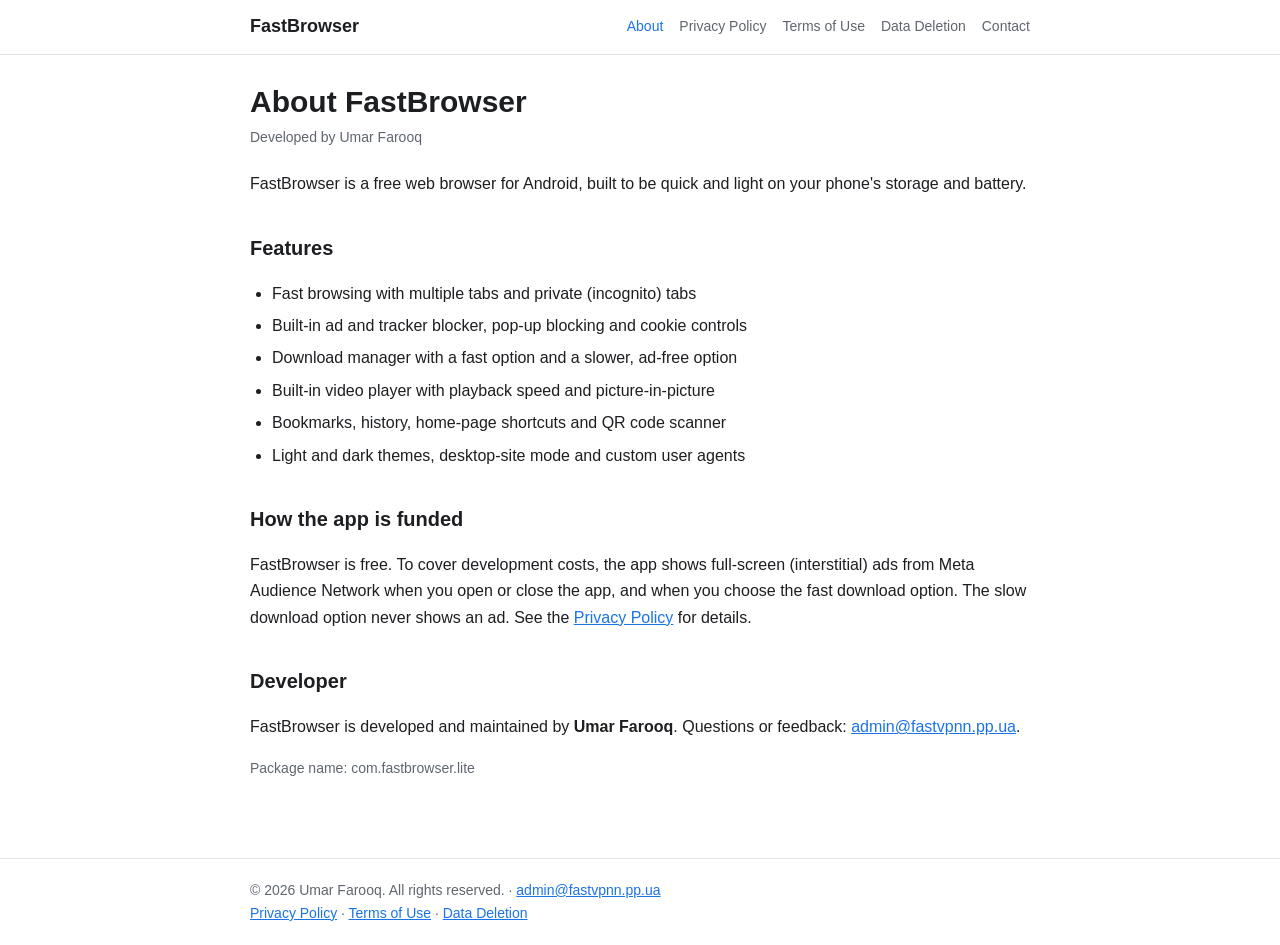
==== about.html @ 7ff5772b "Add files via upload" ====
<!DOCTYPE html>
<html lang="en"><head>
<meta charset="utf-8">
<meta name="viewport" content="width=device-width, initial-scale=1">
<title>About – FastBrowser</title>
<meta name="description" content="About the FastBrowser Android app and its developer.">
<link rel="stylesheet" href="style.css">
</head><body>
<header><div class="bar"><a class="brand" href="index.html">FastBrowser</a><nav><a href="about.html" class=on>About</a><a href="privacy-policy.html">Privacy Policy</a><a href="terms.html">Terms of Use</a><a href="data-deletion.html">Data Deletion</a><a href="contact.html">Contact</a></nav></div></header>
<main>
<h1>About FastBrowser</h1><p class="meta">Developed by Umar Farooq</p>
<p>FastBrowser is a free web browser for Android, built to be quick and light on your phone's storage and battery.</p>
<h2>Features</h2>
<ul>
<li>Fast browsing with multiple tabs and private (incognito) tabs</li>
<li>Built-in ad and tracker blocker, pop-up blocking and cookie controls</li>
<li>Download manager with a fast option and a slower, ad-free option</li>
<li>Built-in video player with playback speed and picture-in-picture</li>
<li>Bookmarks, history, home-page shortcuts and QR code scanner</li>
<li>Light and dark themes, desktop-site mode and custom user agents</li>
</ul>
<h2>How the app is funded</h2>
<p>FastBrowser is free. To cover development costs, the app shows full-screen (interstitial) ads from Meta Audience Network when you open or close the app, and when you choose the fast download option. The slow download option never shows an ad. See the <a href="privacy-policy.html">Privacy Policy</a> for details.</p>
<h2>Developer</h2>
<p>FastBrowser is developed and maintained by <b>Umar Farooq</b>. Questions or feedback: <a href="mailto:admin@fastvpnn.pp.ua">admin@fastvpnn.pp.ua</a>.</p>
<p class="meta">Package name: com.fastbrowser.lite</p>
</main>
<footer><div>&copy; 2026 Umar Farooq. All rights reserved. &middot; <a href="mailto:admin@fastvpnn.pp.ua">admin@fastvpnn.pp.ua</a><br>
<a href="privacy-policy.html">Privacy Policy</a> &middot; <a href="terms.html">Terms of Use</a> &middot; <a href="data-deletion.html">Data Deletion</a></div></footer>
</body></html>
---- style.css ----
:root{--bg:#ffffff;--fg:#1c1e21;--muted:#5f6670;--card:#f5f7fa;--line:#e3e7ec;--accent:#1a73e8}
@media (prefers-color-scheme:dark){:root{--bg:#121417;--fg:#e8eaed;--muted:#9aa3ad;--card:#1b1f24;--line:#2a2f36;--accent:#6aa9ff}}
*{box-sizing:border-box}html{-webkit-text-size-adjust:100%}
body{margin:0;background:var(--bg);color:var(--fg);font:16px/1.65 -apple-system,BlinkMacSystemFont,"Segoe UI",Roboto,Helvetica,Arial,sans-serif}
a{color:var(--accent)}
header{border-bottom:1px solid var(--line);background:var(--bg);position:sticky;top:0;z-index:5}
.bar{max-width:820px;margin:0 auto;padding:12px 20px;display:flex;flex-wrap:wrap;gap:8px 18px;align-items:center}
.brand{font-weight:700;font-size:18px;color:var(--fg);text-decoration:none;margin-right:auto}
nav a{color:var(--muted);text-decoration:none;font-size:14px}nav a:hover,nav a.on{color:var(--accent)}
nav{display:flex;flex-wrap:wrap;gap:6px 16px}
main{max-width:820px;margin:0 auto;padding:28px 20px 56px}
h1{font-size:30px;line-height:1.25;margin:0 0 6px}
h2{font-size:20px;margin:34px 0 8px}
.meta{color:var(--muted);font-size:14px;margin:0 0 22px}
.card{background:var(--card);border:1px solid var(--line);border-radius:12px;padding:16px 18px;margin:18px 0}
ul{padding-left:22px}li{margin:6px 0}
.hero{padding:18px 0 6px}.hero p{font-size:18px;color:var(--muted);max-width:620px}
.grid{display:grid;grid-template-columns:repeat(auto-fit,minmax(220px,1fr));gap:12px;margin:18px 0}
.grid a{display:block;background:var(--card);border:1px solid var(--line);border-radius:12px;padding:14px 16px;text-decoration:none;color:var(--fg)}
.grid a b{display:block;color:var(--accent);margin-bottom:2px}.grid a span{font-size:14px;color:var(--muted)}
footer{border-top:1px solid var(--line);color:var(--muted);font-size:14px}
footer div{max-width:820px;margin:0 auto;padding:20px}
table{border-collapse:collapse;width:100%;font-size:15px;display:block;overflow-x:auto}
th,td{border:1px solid var(--line);padding:8px 10px;text-align:left;vertical-align:top}th{background:var(--card)}
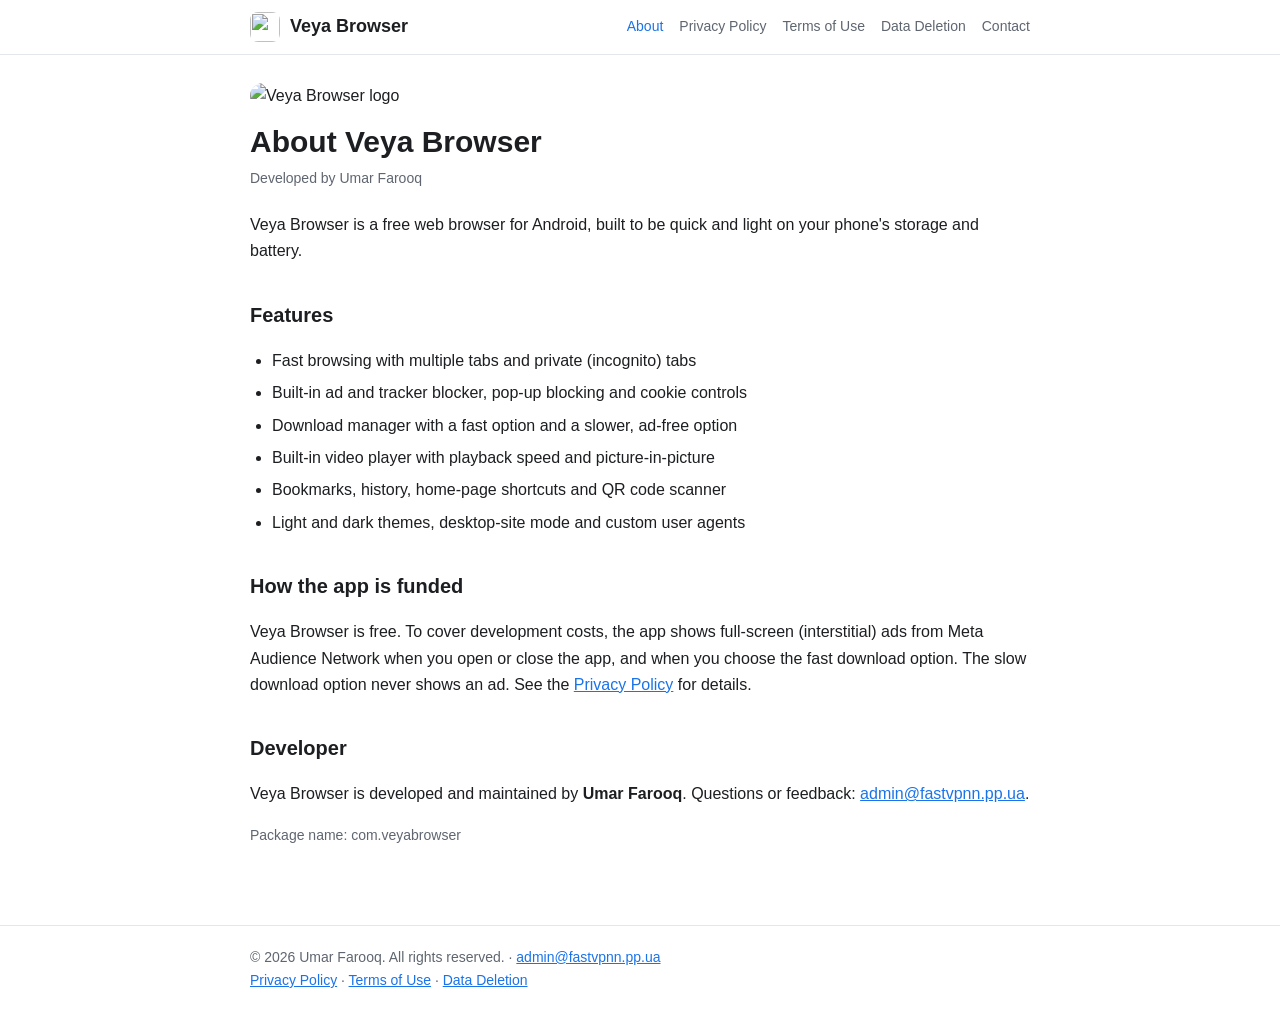
==== commit 726b2b70: "Add files via upload" ====
--- a/about.html
+++ b/about.html
@@ -2,14 +2,21 @@
 <html lang="en"><head>
 <meta charset="utf-8">
 <meta name="viewport" content="width=device-width, initial-scale=1">
-<title>About – FastBrowser</title>
-<meta name="description" content="About the FastBrowser Android app and its developer.">
+<title>About – Veya Browser</title>
+<meta name="description" content="About the Veya Browser Android app and its developer.">
+<link rel="icon" type="image/png" sizes="32x32" href="assets/favicon-32.png">
+<link rel="icon" href="assets/favicon.ico">
+<link rel="apple-touch-icon" href="assets/apple-touch-icon.png">
+<meta name="theme-color" content="#0a1a8c">
+<meta property="og:title" content="About – Veya Browser">
+<meta property="og:description" content="About the Veya Browser Android app and its developer.">
+<meta property="og:image" content="assets/logo.png">
 <link rel="stylesheet" href="style.css">
 </head><body>
-<header><div class="bar"><a class="brand" href="index.html">FastBrowser</a><nav><a href="about.html" class=on>About</a><a href="privacy-policy.html">Privacy Policy</a><a href="terms.html">Terms of Use</a><a href="data-deletion.html">Data Deletion</a><a href="contact.html">Contact</a></nav></div></header>
+<header><div class="bar"><a class="brand" href="index.html"><img src="assets/icon-192.png" alt="" width="30" height="30">Veya Browser</a><nav><a href="about.html" class=on>About</a><a href="privacy-policy.html">Privacy Policy</a><a href="terms.html">Terms of Use</a><a href="data-deletion.html">Data Deletion</a><a href="contact.html">Contact</a></nav></div></header>
 <main>
-<h1>About FastBrowser</h1><p class="meta">Developed by Umar Farooq</p>
-<p>FastBrowser is a free web browser for Android, built to be quick and light on your phone's storage and battery.</p>
+<img src="assets/logo.png" alt="Veya Browser logo" width="80" height="80" style="border-radius:18px"><h1 style="margin-top:14px">About Veya Browser</h1><p class="meta">Developed by Umar Farooq</p>
+<p>Veya Browser is a free web browser for Android, built to be quick and light on your phone's storage and battery.</p>
 <h2>Features</h2>
 <ul>
 <li>Fast browsing with multiple tabs and private (incognito) tabs</li>
@@ -20,10 +27,10 @@
 <li>Light and dark themes, desktop-site mode and custom user agents</li>
 </ul>
 <h2>How the app is funded</h2>
-<p>FastBrowser is free. To cover development costs, the app shows full-screen (interstitial) ads from Meta Audience Network when you open or close the app, and when you choose the fast download option. The slow download option never shows an ad. See the <a href="privacy-policy.html">Privacy Policy</a> for details.</p>
+<p>Veya Browser is free. To cover development costs, the app shows full-screen (interstitial) ads from Meta Audience Network when you open or close the app, and when you choose the fast download option. The slow download option never shows an ad. See the <a href="privacy-policy.html">Privacy Policy</a> for details.</p>
 <h2>Developer</h2>
-<p>FastBrowser is developed and maintained by <b>Umar Farooq</b>. Questions or feedback: <a href="mailto:admin@fastvpnn.pp.ua">admin@fastvpnn.pp.ua</a>.</p>
-<p class="meta">Package name: com.fastbrowser.lite</p>
+<p>Veya Browser is developed and maintained by <b>Umar Farooq</b>. Questions or feedback: <a href="mailto:admin@fastvpnn.pp.ua">admin@fastvpnn.pp.ua</a>.</p>
+<p class="meta">Package name: com.veyabrowser</p>
 </main>
 <footer><div>&copy; 2026 Umar Farooq. All rights reserved. &middot; <a href="mailto:admin@fastvpnn.pp.ua">admin@fastvpnn.pp.ua</a><br>
 <a href="privacy-policy.html">Privacy Policy</a> &middot; <a href="terms.html">Terms of Use</a> &middot; <a href="data-deletion.html">Data Deletion</a></div></footer>
--- a/style.css
+++ b/style.css
@@ -5,7 +5,8 @@
 a{color:var(--accent)}
 header{border-bottom:1px solid var(--line);background:var(--bg);position:sticky;top:0;z-index:5}
 .bar{max-width:820px;margin:0 auto;padding:12px 20px;display:flex;flex-wrap:wrap;gap:8px 18px;align-items:center}
-.brand{font-weight:700;font-size:18px;color:var(--fg);text-decoration:none;margin-right:auto}
+.brand img{border-radius:8px}
+.brand{display:flex;align-items:center;gap:10px;font-weight:700;font-size:18px;color:var(--fg);text-decoration:none;margin-right:auto}
 nav a{color:var(--muted);text-decoration:none;font-size:14px}nav a:hover,nav a.on{color:var(--accent)}
 nav{display:flex;flex-wrap:wrap;gap:6px 16px}
 main{max-width:820px;margin:0 auto;padding:28px 20px 56px}
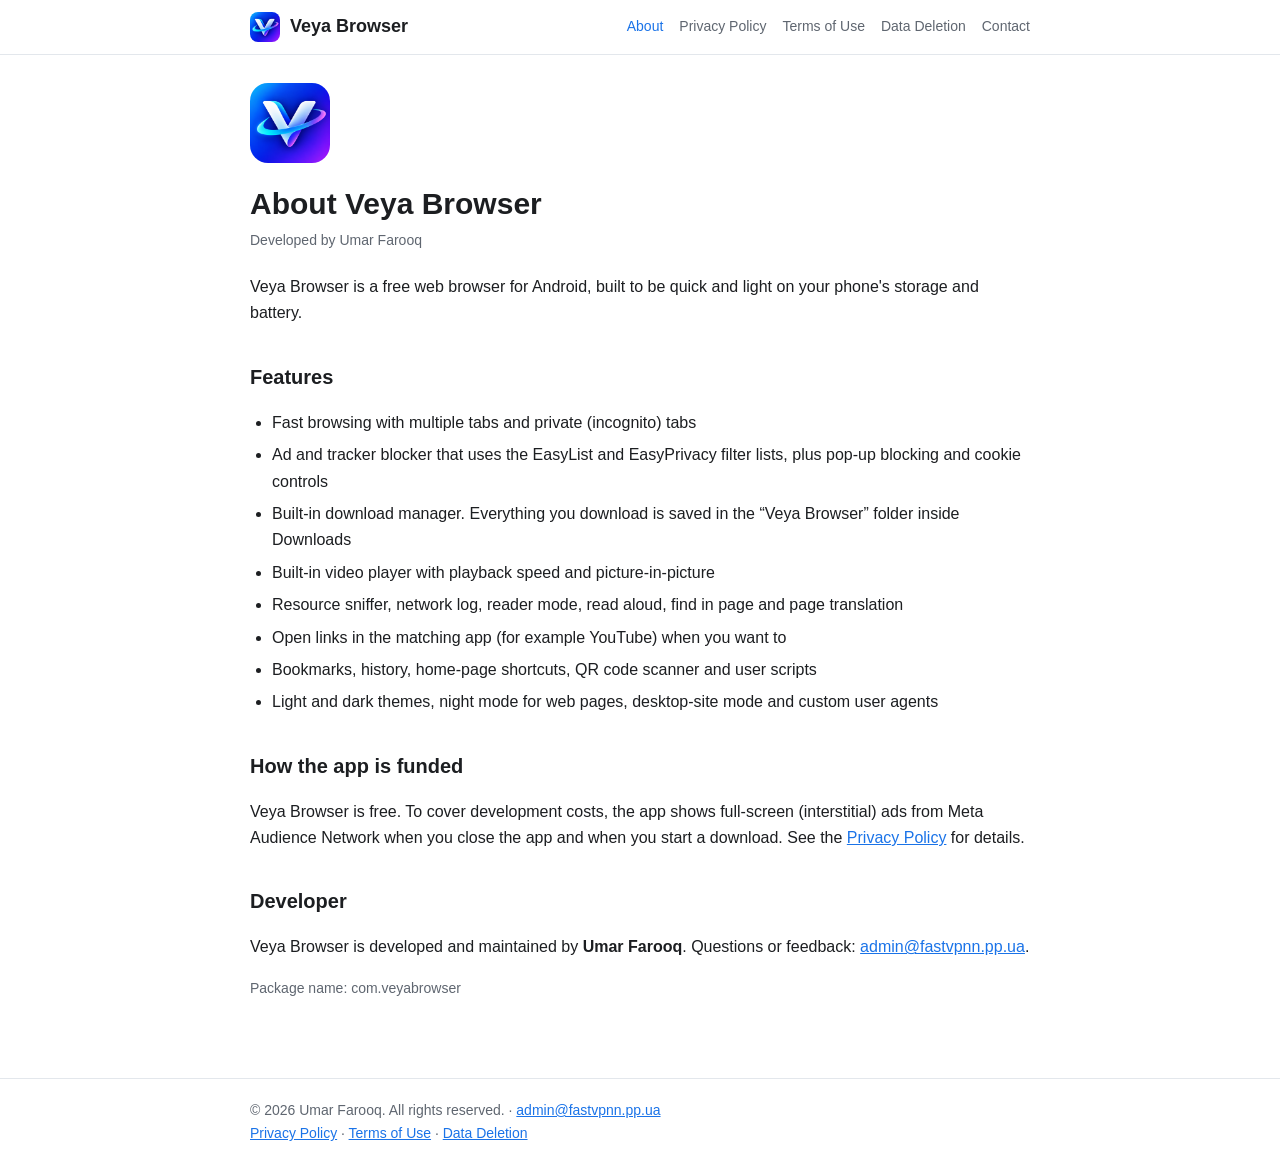
==== commit e3b13f67: "Add files via upload" ====
--- a/about.html
+++ b/about.html
@@ -20,14 +20,16 @@
 <h2>Features</h2>
 <ul>
 <li>Fast browsing with multiple tabs and private (incognito) tabs</li>
-<li>Built-in ad and tracker blocker, pop-up blocking and cookie controls</li>
-<li>Download manager with a fast option and a slower, ad-free option</li>
+<li>Ad and tracker blocker that uses the EasyList and EasyPrivacy filter lists, plus pop-up blocking and cookie controls</li>
+<li>Built-in download manager. Everything you download is saved in the &ldquo;Veya Browser&rdquo; folder inside Downloads</li>
 <li>Built-in video player with playback speed and picture-in-picture</li>
-<li>Bookmarks, history, home-page shortcuts and QR code scanner</li>
-<li>Light and dark themes, desktop-site mode and custom user agents</li>
+<li>Resource sniffer, network log, reader mode, read aloud, find in page and page translation</li>
+<li>Open links in the matching app (for example YouTube) when you want to</li>
+<li>Bookmarks, history, home-page shortcuts, QR code scanner and user scripts</li>
+<li>Light and dark themes, night mode for web pages, desktop-site mode and custom user agents</li>
 </ul>
 <h2>How the app is funded</h2>
-<p>Veya Browser is free. To cover development costs, the app shows full-screen (interstitial) ads from Meta Audience Network when you open or close the app, and when you choose the fast download option. The slow download option never shows an ad. See the <a href="privacy-policy.html">Privacy Policy</a> for details.</p>
+<p>Veya Browser is free. To cover development costs, the app shows full-screen (interstitial) ads from Meta Audience Network when you close the app and when you start a download. See the <a href="privacy-policy.html">Privacy Policy</a> for details.</p>
 <h2>Developer</h2>
 <p>Veya Browser is developed and maintained by <b>Umar Farooq</b>. Questions or feedback: <a href="mailto:admin@fastvpnn.pp.ua">admin@fastvpnn.pp.ua</a>.</p>
 <p class="meta">Package name: com.veyabrowser</p>
